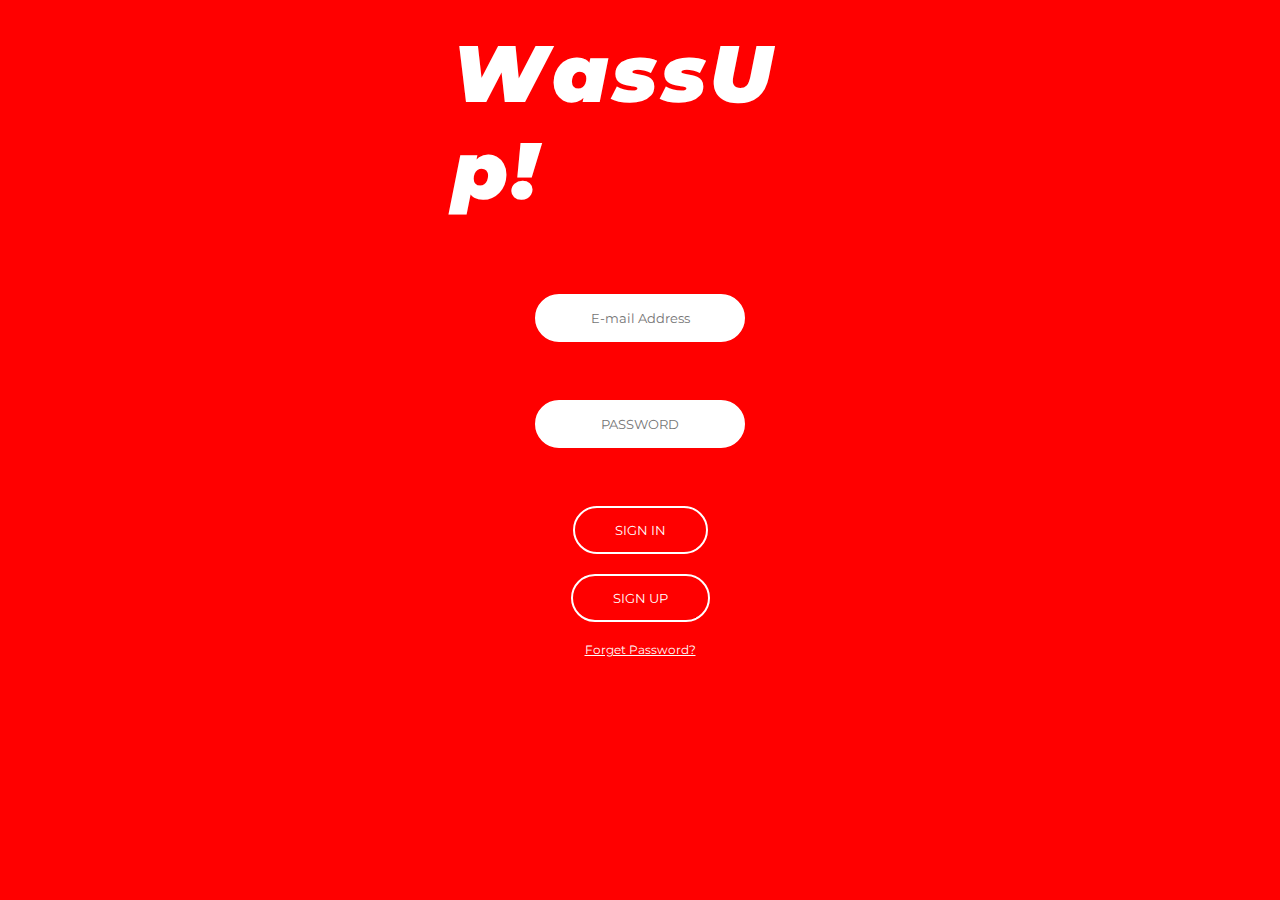
==== wass_up/index.html @ 19340a7d "update index_css.css v2" ====
<html>
    <head>
        <title>WassUp!</title>
        <link rel="shortcut icon" href="https://imgur.com/G4KMHP3.png" type="image/x-icon" />
        
        <link href='https://fonts.googleapis.com/css?family=Montserrat' rel='stylesheet'>
        
        <link rel="stylesheet" href="index_css.css">
        
        <meta http-equiv="Content-Type" content="text/html; charset=utf-8">
        <meta name="viewport" content="width=device-width, initial-scale=1">

        <script src="https://ajax.googleapis.com/ajax/libs/jquery/3.1.1/jquery.min.js"></script>        
        <script src="https://code.jquery.com/jquery-3.3.1.min.js"></script>
        
        <script src="index_js.js"></script>
    </head>
    <body>
        <img src="https://imgur.com/OCPuJWd.png" id="weed_img" onclick="weed()" >
        <img src="https://imgur.com/OCPuJWd.png">
        <img src="https://imgur.com/OCPuJWd.png">
        <img src="https://imgur.com/OCPuJWd.png">
        <img src="https://imgur.com/OCPuJWd.png">
        
        <img src="https://imgur.com/OCPuJWd.png">
        <img src="https://imgur.com/OCPuJWd.png">
        <img src="https://imgur.com/OCPuJWd.png">
        <img src="https://imgur.com/OCPuJWd.png">
        <img src="https://imgur.com/OCPuJWd.png">
        
        <img src="https://imgur.com/OCPuJWd.png">
        <img src="https://imgur.com/OCPuJWd.png">

        <ul class="text-animation hidden">
            <li>W</li>
            <li>a</li>
            <li>s</li>
            <li>s</li>
            <li>U</li>
            <li>p</li>
            <li>!</li>
        </ul>
        <div class="box">
            <form method = "POST" >
                <input type = "text" name = "id" required="TRUE" placeholder="E-mail Address"><br>
                <input type = "password" name = "pw" required="TRUE" placeholder="PASSWORD"><br>
                <input type = "submit" value = "SIGN IN">
                <input type = "button" value = "SIGN UP" onclick = "javascript:location.href='createaccount.php'">
                <a href = "forgetpw.php">Forget Password?</a>
            </form>
        </div>
        <script type="text/javascript">
            $(function(){
                setTimeout(function(){
                    $('.text-animation').removeClass('hidden');
                }, 500);
            });
        </script>
        <audio id="music"src="Dr. Dre - The Next Episode ft. Snoop Dogg, Kurupt, Nate Dogg.mp3" loop style="visibility: hidden"></audio>
    </body>
</html>
---- wass_up/index_css.css ----
body{
  background-size: cover;
  background: red;
  margin: 0px;
}
.text-animation{
  list-style: none;

  width: 377px;
  /* position: absolute;
  top: 8%;
  left: 50%; */
  margin: 25px auto 5px auto; 
  padding: 0px;
  /* transform: translateX(-50%) translateY(-50%); */
}
.text-animation li{
  display: inline-block;
  font-family: 'Montserrat';
  font-weight: 900;
  font-style:oblique;
  font-size: 5em;
  color: white;
  opacity: 1;
  transition: all 2.5s ease;
}
.text-animation li:last-child{
  margin-right: 0;
}
.text-animation.hidden{
  opacity: 0;
}

.text-animation.hidden li:nth-child(1){transform: translateY(-100px);}
.text-animation.hidden li:nth-child(2){transform: translateY(-150px);}
.text-animation.hidden li:nth-child(3){transform: translateY(-200px);}
.text-animation.hidden li:nth-child(4){transform: translateY(-250px);}
.text-animation.hidden li:nth-child(5){transform: translateY(-300px);}

.text-animation.hidden li:nth-child(6){transform: translateY(-350px);}
.text-animation.hidden li:nth-child(7){transform: translateY(-400px);}

.box{
  width: 350px;
  /* position: absolute;
  top: 56%;
  left: 50%;
  transform: translateX(-50%) translateY(-50%); */
  margin: 25px auto 10px auto;
  padding: 30px;
  padding-bottom: 60px;
  border: 2px rgb(255, 255, 255) solid;
  border-radius: 30px;
  background: #ff0000;  /* fallback for old browsers */        
  overflow: hidden;
  text-align: center;
  z-index: 2;
}

.box input[type = "text"],.box input[type = "password"]{
  width: 60%;
  border:0;
  border: 2px solid rgb(255, 255, 255);
  background: none;
  background-color: rgb(255, 255, 255);
  display: block;
  margin: 20px auto;
  text-align: center;
  padding: 14px 10px;
  outline: none;
  color: rgb(0, 0, 0);
  border-radius: 100px;
  transition: 0.25s;
  font-family: 'Montserrat';

}
.box input[type = "text"]:focus,.box input[type = "password"]:focus{
  width: 80%;
  border-color: rgb(255, 255, 255);
}
.box input[type = "submit"]{
  background: none;
  display: block;
  margin: 20px auto;
  text-align: center;
  border: 2px solid rgb(255, 255, 255);
  padding: 14px 40px;
  outline: none;
  color: white;
  border-radius: 24px;
  transition: 0.25s;
  cursor: pointer;
  font-family: 'Montserrat';
}
.box input[type = "submit"]:hover{
  background: rgb(255, 255, 255);
  border: 2px solid rgb(255, 255, 255);
  color: black;
}
.box input[type = "button"]{
  background: none;
  display: block;
  margin: 20px auto;
  text-align: center;
  border: 2px solid rgb(255, 255, 255);
  padding: 14px 40px;
  outline: none;
  color: white;
  border-radius: 24px;
  transition: 0.25s;
  cursor: pointer;
  font-family: 'Montserrat';
}
.box input[type = "button"]:hover{
  background: rgb(255, 255, 255);
  border: 2px solid rgb(255, 255, 255);
  color: black;
}

.box a:link{
  color: white;
  font-family: 'Montserrat';
  font-size: 12px;
}
.box a:visited {
  color: white;
  font-family: 'Montserrat';
  font-size: 12px;
  }

img:nth-child(1){position:absolute; top: 240px; left: 300px; z-index: 0;}
img:nth-child(2){position:absolute; top: 480px; left: 1350px;}
img:nth-child(3){position:absolute; top: 640px; left: 150px;}
img:nth-child(4){position:absolute; top: 80px; left: 150px;}
img:nth-child(5){position:absolute; top: 80px; left: 1200px;}

img:nth-child(6){position:absolute; top: 320px; left: 1050px;}
img:nth-child(7){position:absolute; top: 480px; left: 1200px;}
img:nth-child(8){position:absolute; top: 150px; left: 1400px;}
img:nth-child(9){position:absolute; top: 480px; left: 300px;}
img:nth-child(10){position:absolute; top: 280px; left: 1275px;}

img:nth-child(11){position:absolute; top: 320px; left: 120px;}
img:nth-child(12){position:absolute; top: 560px; left: 405px;}

/* Small devices (landscape phones, 576px and up) */
@media (max-width: 1350px) {
  .box{
    border: 0px;
  }
  img{
    display: none;
  }
}
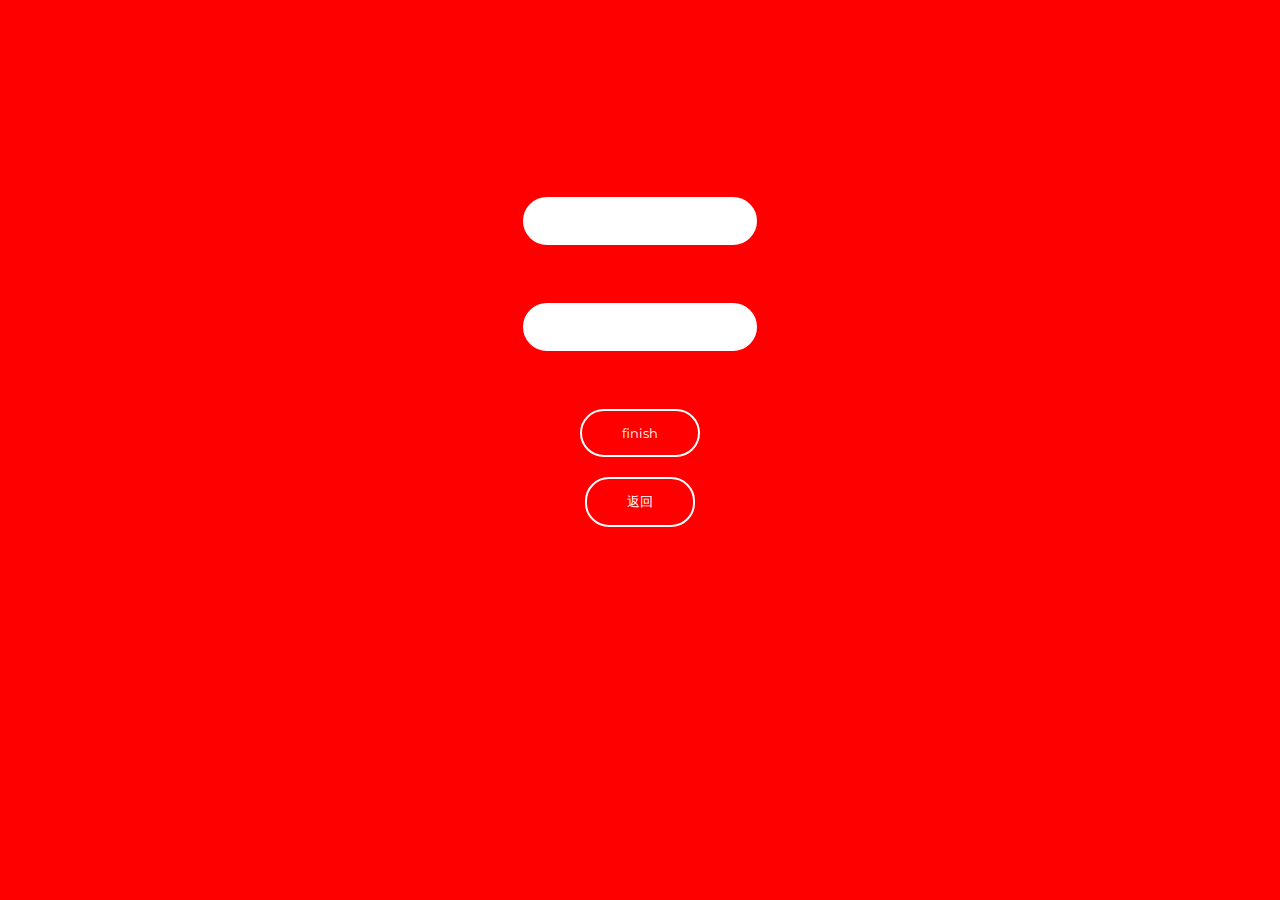
==== commit 98a3587f: "upload music v3.0" ====
--- a/wass_up/index.html
+++ b/wass_up/index.html
@@ -1,61 +1,36 @@
+<!DOCTYPE html>
 <html>
     <head>
-        <title>WassUp!</title>
+        <title>忘記密碼 | WassUp!</title>
         <link rel="shortcut icon" href="https://imgur.com/G4KMHP3.png" type="image/x-icon" />
         
         <link href='https://fonts.googleapis.com/css?family=Montserrat' rel='stylesheet'>
         
-        <link rel="stylesheet" href="index_css.css">
+        <link rel="stylesheet" href="css/forget_pw.css">
         
         <meta http-equiv="Content-Type" content="text/html; charset=utf-8">
         <meta name="viewport" content="width=device-width, initial-scale=1">
 
         <script src="https://ajax.googleapis.com/ajax/libs/jquery/3.1.1/jquery.min.js"></script>        
-        <script src="https://code.jquery.com/jquery-3.3.1.min.js"></script>
-        
-        <script src="index_js.js"></script>
+        <script src="https://code.jquery.com/jquery-3.3.1.min.js"></script>    
     </head>
     <body>
-        <img src="https://imgur.com/OCPuJWd.png" id="weed_img" onclick="weed()" >
-        <img src="https://imgur.com/OCPuJWd.png">
-        <img src="https://imgur.com/OCPuJWd.png">
-        <img src="https://imgur.com/OCPuJWd.png">
-        <img src="https://imgur.com/OCPuJWd.png">
-        
-        <img src="https://imgur.com/OCPuJWd.png">
-        <img src="https://imgur.com/OCPuJWd.png">
-        <img src="https://imgur.com/OCPuJWd.png">
-        <img src="https://imgur.com/OCPuJWd.png">
-        <img src="https://imgur.com/OCPuJWd.png">
-        
-        <img src="https://imgur.com/OCPuJWd.png">
-        <img src="https://imgur.com/OCPuJWd.png">
-
         <ul class="text-animation hidden">
-            <li>W</li>
-            <li>a</li>
-            <li>s</li>
-            <li>s</li>
-            <li>U</li>
-            <li>p</li>
-            <li>!</li>
+            <li>F</li>
+            <li>o</li>
+            <li>r</li>
+            <li>g</li>
+            <li>e</li>
+            <li>t</li>
+            <li>?</li>
         </ul>
-        <div class="box">
-            <form method = "POST" >
-                <input type = "text" name = "id" required="TRUE" placeholder="E-mail Address"><br>
-                <input type = "password" name = "pw" required="TRUE" placeholder="PASSWORD"><br>
-                <input type = "submit" value = "SIGN IN">
-                <input type = "button" value = "SIGN UP" onclick = "javascript:location.href='createaccount.php'">
-                <a href = "forgetpw.php">Forget Password?</a>
+        <div class="box">        
+            <form method="POST">
+                <input type = "text" name = "id" id = "id"><br>
+                <input type = "text" name = "security" id = "security"><br>
+                <input type = "submit" value ="finish">
+                <input type = "button" value = "返回" onclick = "javascript:location.href='index.php'">
             </form>
         </div>
-        <script type="text/javascript">
-            $(function(){
-                setTimeout(function(){
-                    $('.text-animation').removeClass('hidden');
-                }, 500);
-            });
-        </script>
-        <audio id="music"src="Dr. Dre - The Next Episode ft. Snoop Dogg, Kurupt, Nate Dogg.mp3" loop style="visibility: hidden"></audio>
     </body>
 </html>--- a/wass_up/css/forget_pw.css
+++ b/wass_up/css/forget_pw.css
@@ -0,0 +1,152 @@
+body{
+  background-size: cover;
+  background: red;
+  margin: 0px;
+}
+.text-animation{
+  list-style: none;
+
+  width: 377px;
+  /* position: absolute;
+  top: 8%;
+  left: 50%; */
+  margin: 25px auto 5px auto; 
+  padding: 0px;
+  /* transform: translateX(-50%) translateY(-50%); */
+}
+.text-animation li{
+  display: inline-block;
+  font-family: 'Montserrat';
+  font-weight: 900;
+  font-style:oblique;
+  font-size: 5em;
+  color: white;
+  opacity: 1;
+  transition: all 2.5s ease;
+}
+.text-animation li:last-child{
+  margin-right: 0;
+}
+.text-animation.hidden{
+  opacity: 0;
+}
+
+.text-animation.hidden li:nth-child(1){transform: translateY(-100px);}
+.text-animation.hidden li:nth-child(2){transform: translateY(-150px);}
+.text-animation.hidden li:nth-child(3){transform: translateY(-200px);}
+.text-animation.hidden li:nth-child(4){transform: translateY(-250px);}
+.text-animation.hidden li:nth-child(5){transform: translateY(-300px);}
+
+.text-animation.hidden li:nth-child(6){transform: translateY(-350px);}
+.text-animation.hidden li:nth-child(7){transform: translateY(-400px);}
+
+.box{
+  width: 350px;
+  /* position: absolute;
+  top: 56%;
+  left: 50%;
+  transform: translateX(-50%) translateY(-50%); */
+  margin: 25px auto 10px auto;
+  padding: 30px;
+  padding-bottom: 60px;
+  border: 2px rgb(255, 255, 255) solid;
+  border-radius: 30px;
+  background: #ff0000;  /* fallback for old browsers */        
+  overflow: hidden;
+  text-align: center;
+}
+
+.box input[type = "text"],.box input[type = "password"]{
+  width: 60%;
+  border:0;
+  border: 2px solid rgb(255, 255, 255);
+  background: none;
+  background-color: rgb(255, 255, 255);
+  display: block;
+  margin: 20px auto;
+  text-align: center;
+  padding: 14px 10px;
+  outline: none;
+  color: rgb(0, 0, 0);
+  border-radius: 100px;
+  transition: 0.25s;
+  font-family: 'Montserrat';
+
+}
+.box input[type = "text"]:focus,.box input[type = "password"]:focus{
+  width: 80%;
+  border-color: rgb(255, 255, 255);
+}
+.box input[type = "submit"]{
+  background: none;
+  display: block;
+  margin: 20px auto;
+  text-align: center;
+  border: 2px solid rgb(255, 255, 255);
+  padding: 14px 40px;
+  outline: none;
+  color: white;
+  border-radius: 24px;
+  transition: 0.25s;
+  cursor: pointer;
+  font-family: 'Montserrat';
+}
+.box input[type = "submit"]:hover{
+  background: rgb(255, 255, 255);
+  border: 2px solid rgb(255, 255, 255);
+  color: black;
+}
+.box input[type = "button"]{
+  background: none;
+  display: block;
+  margin: 20px auto;
+  text-align: center;
+  border: 2px solid rgb(255, 255, 255);
+  padding: 14px 40px;
+  outline: none;
+  color: white;
+  border-radius: 24px;
+  transition: 0.25s;
+  cursor: pointer;
+  font-family: 'Montserrat';
+}
+.box input[type = "button"]:hover{
+  background: rgb(255, 255, 255);
+  border: 2px solid rgb(255, 255, 255);
+  color: black;
+}
+
+.box a:link{
+  color: white;
+  font-family: 'Montserrat';
+  font-size: 12px;
+}
+.box a:visited {
+  color: white;
+  font-family: 'Montserrat';
+  font-size: 12px;
+  }
+
+img:nth-child(1){position:absolute; top: 30%; left: 20%;}
+img:nth-child(2){position:absolute; top: 60%; left: 90;}
+img:nth-child(3){position:absolute; top: 80%; left: 10%;}
+img:nth-child(4){position:absolute; top: 10%; left: 10%;}
+img:nth-child(5){position:absolute; top: 10%; left: 80%;}
+
+img:nth-child(6){position:absolute; top: 40%; left: 70%;}
+img:nth-child(7){position:absolute; top: 60%; left: 80%;}
+img:nth-child(8){position:absolute; top: 19%; left: 93%;}
+img:nth-child(9){position:absolute; top: 60%; left: 20%;}
+img:nth-child(10){position:absolute; top: 35%; left: 85%;}
+
+img:nth-child(11){position:absolute; top: 40%; left: 8%;}
+img:nth-child(12){position:absolute; top: 70%; left: 87%;}
+
+@media (max-width: 1350px) {
+  .box{
+    border: 0px;
+  }
+  img{
+    display: none;
+  }
+}